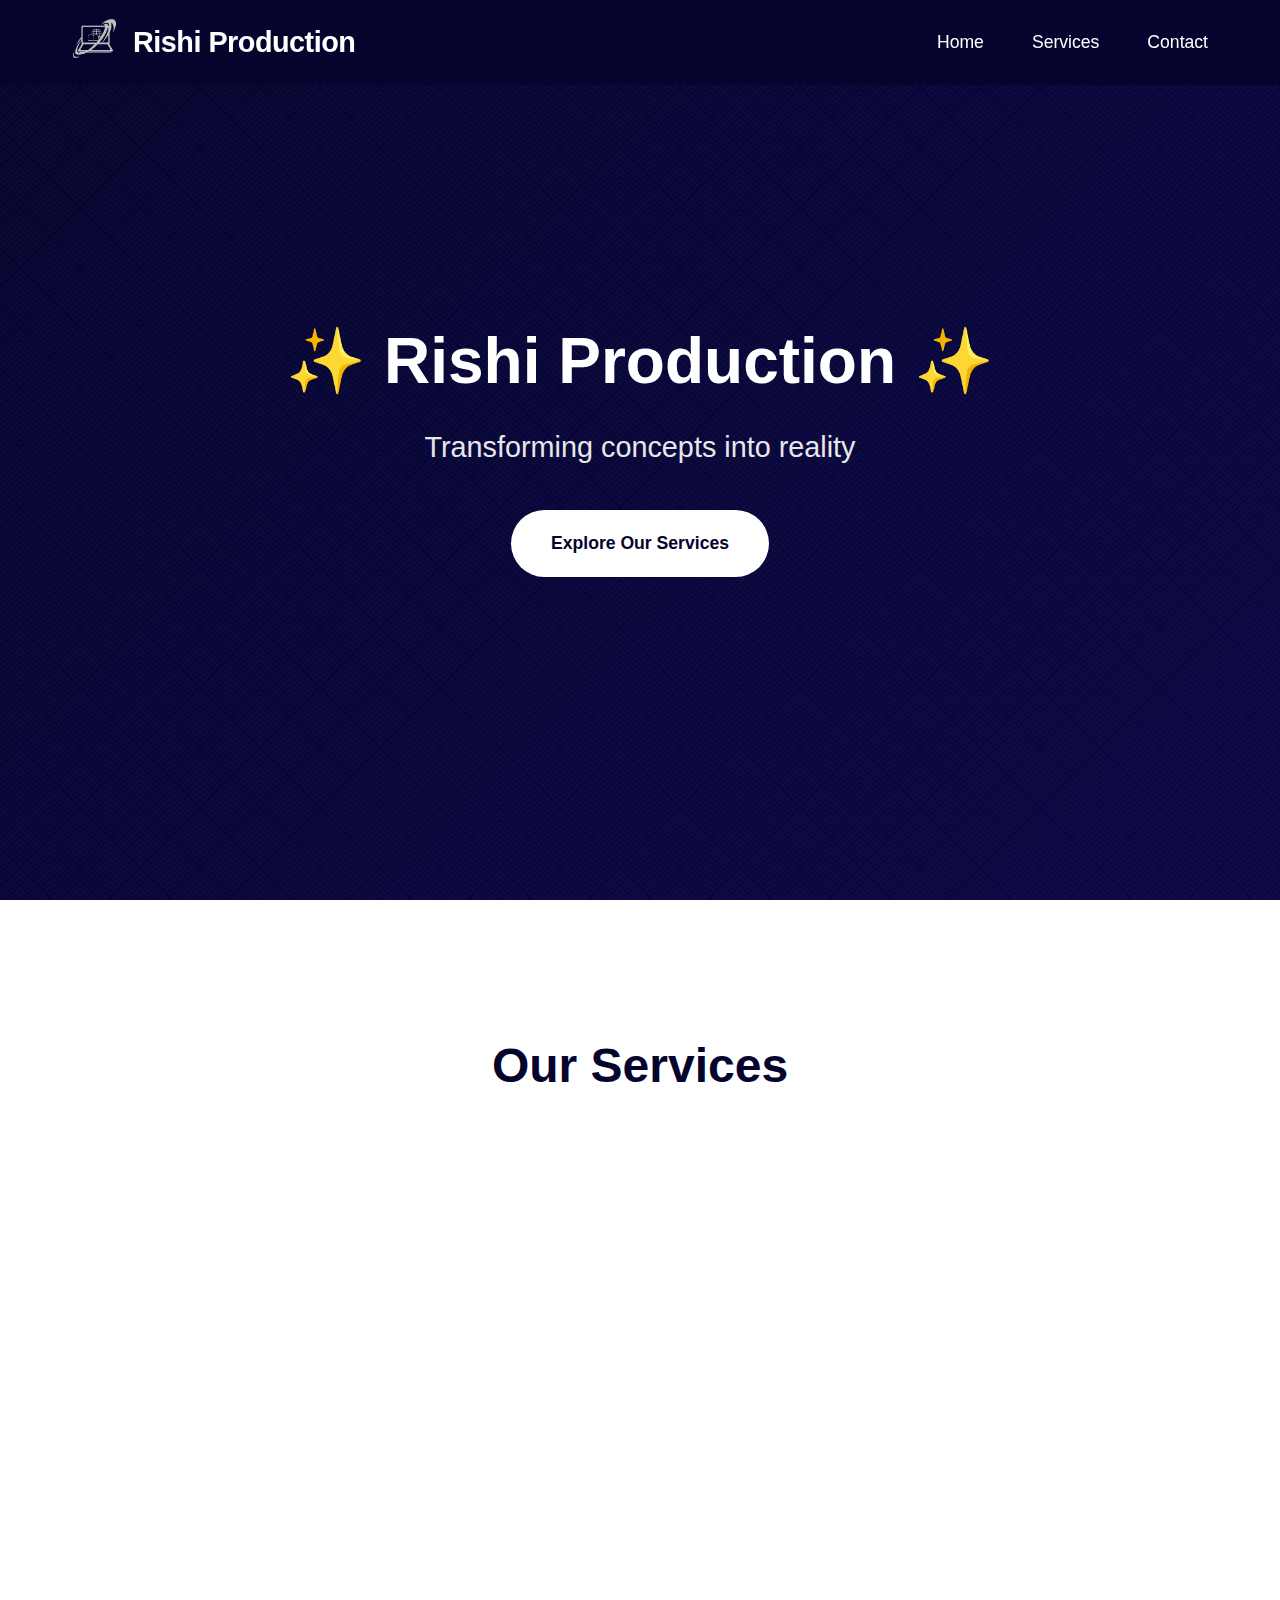
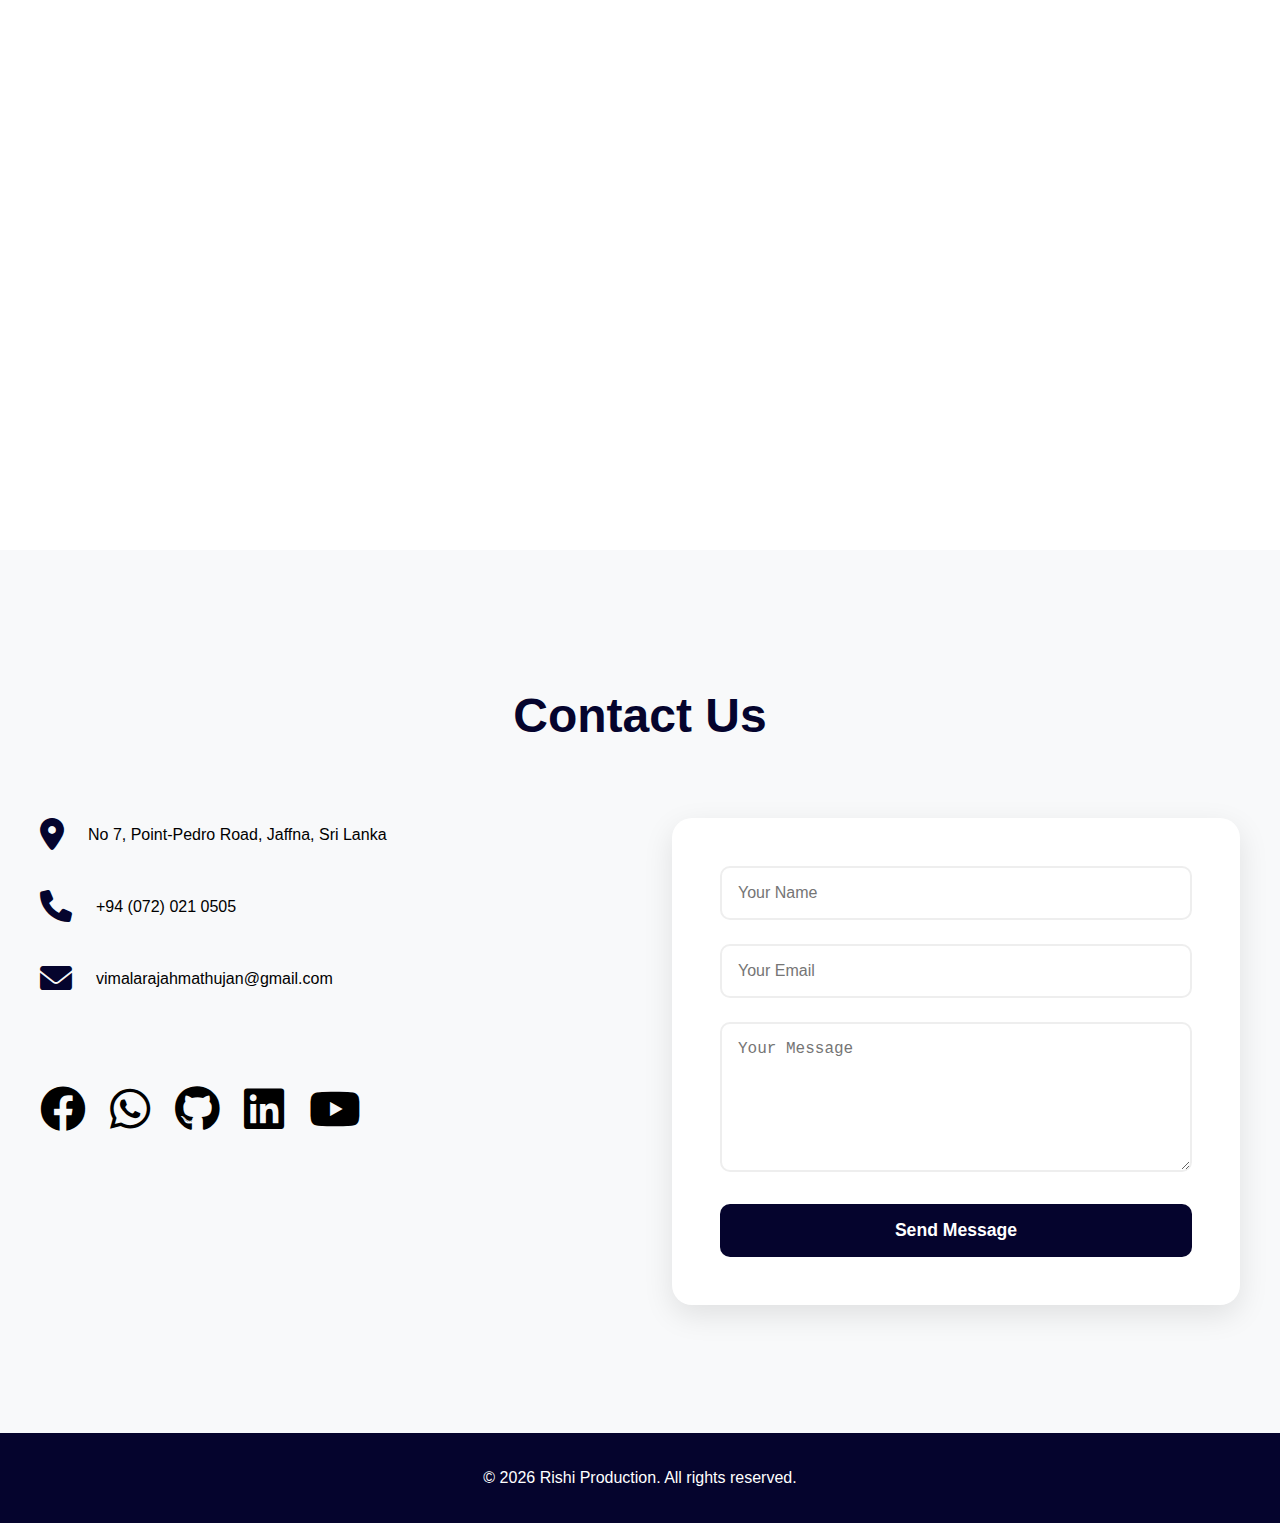
==== index.html @ 58683460 "v6" ====
<!DOCTYPE html>
<html lang="en">
<head>
    <meta charset="UTF-8">
    <meta name="viewport" content="width=device-width, initial-scale=1.0">
    <title>Rishi Production</title>
    <link rel="icon" type="image/svg+xml" href="assets/favicon.png">
    <link rel="stylesheet" href="https://cdnjs.cloudflare.com/ajax/libs/font-awesome/6.0.0/css/all.min.css">
    <link rel="stylesheet" href="style.css">
</head>
<body>
    <nav>
        <div class="nav-content">
            <div class="logo">
                <a href="index.html"><img src="assests/logo.png" alt="Rishi Production Logo">
                </a><a href="index.html"><span>Rishi Production</span></a>
            </div>
            <div class="nav-toggle">
                <i class="fas fa-bars"></i>
            </div>
            <ul class="nav-links">
                <li><a href="#home">Home</a></li>
                <li><a href="#services">Services</a></li>
                <li><a href="#contact">Contact</a></li>
            </ul>
        </div>
    </nav>

    <section id="home" class="hero">
        <div class="hero-content">
            <h1>✨ Rishi Production ✨</h1>
            <p class="slogan">Transforming concepts into reality</p>
            <a href="#services" class="cta-button">Explore Our Services</a>
        </div>
    </section>

    <section id="services" class="services">
        <h2>Our Services</h2>
        <div class="services-grid">
            <div class="service-card">
                <i class="fas fa-pen-fancy"></i>
                <h3>Content Writing</h3>
                <p>Crafting words that captivate and engage ✍️</p>
            </div>
            <div class="service-card">
                <i class="fas fa-book"></i>
                <h3>Story Creation</h3>
                <p>Turning ideas into unforgettable narratives 📖</p>
            </div>
            <div class="service-card">
                <i class="fas fa-video"></i>
                <h3>Video Editing</h3>
                <p>Transforming raw footage into cinematic masterpieces 🎬</p>
            </div>
            <div class="service-card">
                <i class="fas fa-ad"></i>
                <h3>Advertisement Editing</h3>
                <p>Designing eye-catching ads that convert 📢</p>
            </div>
            <div class="service-card">
                <i class="fas fa-paint-brush"></i>
                <h3>Logo Design</h3>
                <p>Creating logos that define your brand 🔑</p>
            </div>
            <div class="service-card">
                <i class="fas fa-image"></i>
                <h3>Poster Design</h3>
                <p>Crafting visuals that speak louder than words 🖼️</p>
            </div>
            <div class="service-card">
                <i class="fas fa-server"></i>
                <h3>Web Hosting</h3>
                <p>Providing reliable, fast hosting for your projects 🌐</p>
            </div>
            <div class="service-card">
                <i class="fas fa-code"></i>
                <h3>Web Development</h3>
                <p>Building modern, responsive websites to grow your business 💻</p>
            </div>
            <div class="service-card">
                <i class="fas fa-users"></i>
                <h3>Media Management</h3>
                <p>Optimizing your social media presence to reach your audience 📡</p>
            </div>
        </div>
    </section>

    <section id="contact" class="contact">
        <h2>Contact Us</h2>
        <div class="contact-content">
            <div class="contact-info">
               <div class="contact-item">
                   <i class="fas fa-map-marker-alt"></i>
                   <p>No 7, Point-Pedro Road, Jaffna, Sri Lanka</p>
               </div>
               <div class="contact-item">
                   <i class="fas fa-phone"></i>
                   <p><a style="color: black;" onmouseover="this.style.color='blue'" onmouseout="this.style.color='black'" href="tel:+94720210505">+94 (072) 021 0505</a></p>
               </div>
               <div class="contact-item">
                   <i class="fas fa-envelope"></i>
                   <p><a style="color: black;" onmouseover="this.style.color='blue'" onmouseout="this.style.color='black'" href="mailto:vimalarajahmathujan@gmail.com">vimalarajahmathujan@gmail.com</a></p>
               </div>
              <div class="social-media">
                  <a href="https://www.facebook.com/rishiproduction1" target="_blank" class="social-media-link" style="color: black;" onmouseover="this.style.color='blue'" onmouseout="this.style.color='black'">
                      <i class="fab fa-facebook"></i>
                  </a>
                  <a href="https://wa.me/+94720210505" target="_blank" class="social-media-link" style="color: black;" onmouseover="this.style.color='green'" onmouseout="this.style.color='black'">
                      <i class="fab fa-whatsapp"></i>
                  </a>
                  <a href="#home" target="_blank" class="social-media-link" style="color: black;" onmouseover="this.style.color='black'" onmouseout="this.style.color='black'">
                      <i class="fab fa-github"></i>
                  </a>
                  <a href="#home" target="_blank" class="social-media-link" style="color: black;" onmouseover="this.style.color='lightblue'" onmouseout="this.style.color='black'">
                      <i class="fab fa-linkedin"></i>
                  </a>
                  <a href="https://www.youtube.com/@Rishi-product" target="_blank" class="social-media-link" style="color: black;" onmouseover="this.style.color='red'" onmouseout="this.style.color='black'">
                      <i class="fab fa-youtube"></i>
                  </a>
              </div>
            </div>
            <form action="https://usebasin.com/f/ab5784788a29" method="POST">
                <input type="text" name="name" placeholder="Your Name" required>
                <input type="email" name="email" placeholder="Your Email" required>
                <textarea name="message" placeholder="Your Message" required></textarea>
                <button type="submit">Send Message</button>
            </form>
        </div>
    </section>
    

    <footer>
        <p>&copy; <span class="copyright-year"></span> Rishi Production. All rights reserved.</p>
      </footer>

    <script src="main.js"></script>
</body>
</html>
---- style.css ----
/* Modern and Clean Design */
:root {
  --primary: #05042d;
  --white: #ffffff;
  --gradient: linear-gradient(135deg, #05042d 0%, #0a0744 100%);
  --shadow: 0 10px 30px rgba(0, 0, 0, 0.1);
  --transition: all 0.4s cubic-bezier(0.165, 0.84, 0.44, 1);
}

* {
  margin: 0;
  padding: 0;
  box-sizing: border-box;
}

body {
  font-family: 'Inter', sans-serif;
  line-height: 1.6;
  overflow-x: hidden;
  background: var(--white);
}

/* Elegant Navigation */
nav {
  position: fixed;
  width: 100%;
  z-index: 1000;
  background: rgba(5, 4, 45, 0.95);
  backdrop-filter: blur(10px);
  padding: 1rem 0;
}

.nav-content {
  max-width: 1200px;
  margin: 0 auto;
  padding: 0 2rem;
  display: flex;
  justify-content: space-between;
  align-items: center;
}

.logo {
  display: flex;
  align-items: center;
  gap: 1rem;
}

.logo img {
  height: 45px;
  transition: var(--transition);
}

.logo span {
  color: var(--white);
  font-size: 1.8rem;
  font-weight: 700;
  letter-spacing: -0.5px;
}

.nav-links {
  display: flex;
  gap: 3rem;
  list-style: none;
}

.nav-links a {
  color: var(--white);
  text-decoration: none;
  font-weight: 500;
  font-size: 1.1rem;
  transition: var(--transition);
  position: relative;
}

.nav-links a::after {
  content: '';
  position: absolute;
  bottom: -5px;
  left: 0;
  width: 0;
  height: 2px;
  background: var(--white);
  transition: var(--transition);
}

.nav-links a:hover::after {
  width: 100%;
}
.nav-toggle{
  display: none;
}
/* Dynamic Hero Section */
.hero {
  min-height: 100vh;
  background: var(--gradient);
  position: relative;
  overflow: hidden;
  display: flex;
  align-items: center;
  justify-content: center;
  text-align: center;
  padding: 0 1rem;
}

.hero::before {
  content: '';
  position: absolute;
  width: 200%;
  height: 200%;
  background-image: url("data:image/svg+xml,%3Csvg width='60' height='60' viewBox='0 0 60 60' xmlns='http://www.w3.org/2000/svg'%3E%3Cpath d='M54.627 0l.83.828-1.415 1.415L51.8 0h2.827zM5.373 0l-.83.828L5.96 2.243 8.2 0H5.374zM48.97 0l3.657 3.657-1.414 1.414L46.143 0h2.828zM11.03 0L7.372 3.657 8.787 5.07 13.857 0H11.03zm32.284 0L49.8 6.485 48.384 7.9l-7.9-7.9h2.83zM16.686 0L10.2 6.485 11.616 7.9l7.9-7.9h-2.83zm20.97 0l9.315 9.314-1.414 1.414L34.828 0h2.83zM22.344 0L13.03 9.314l1.414 1.414L25.172 0h-2.83zM32 0l12.142 12.142-1.414 1.414L30 .828 17.272 13.556l-1.414-1.414L28 0h4zM.284 0l28 28-1.414 1.414L0 2.544V0h.284zM0 5.373l25.456 25.455-1.414 1.415L0 8.2V5.374zm0 5.656l22.627 22.627-1.414 1.414L0 13.86v-2.83zm0 5.656l19.8 19.8-1.415 1.413L0 19.514v-2.83zm0 5.657l16.97 16.97-1.414 1.415L0 25.172v-2.83zM0 28l14.142 14.142-1.414 1.414L0 30.828V28zm0 5.657L11.314 44.97 9.9 46.386l-9.9-9.9v-2.828zm0 5.657L8.485 47.8 7.07 49.212 0 42.143v-2.83zm0 5.657l5.657 5.657-1.414 1.415L0 47.8v-2.83zm0 5.657l2.828 2.83-1.414 1.413L0 53.456v-2.83zM54.627 60L30 35.373 5.373 60H8.2L30 38.2 51.8 60h2.827zm-5.656 0L30 41.03 11.03 60h2.828L30 43.858 46.142 60h2.83zm-5.656 0L30 46.686 16.686 60h2.83L30 49.515 40.485 60h2.83zm-5.657 0L30 52.343 22.344 60h2.83L30 55.172 34.828 60h2.83zM32 60l-2-2-2 2h4zM59.716 0l-28 28 1.414 1.414L60 2.544V0h-.284zM60 5.373L34.544 30.828l1.414 1.415L60 8.2V5.374zm0 5.656L37.373 33.656l1.414 1.414L60 13.86v-2.83zm0 5.656l-19.8 19.8 1.415 1.413L60 19.514v-2.83zm0 5.657l-16.97 16.97 1.414 1.415L60 25.172v-2.83zM60 28L45.858 42.142l1.414 1.414L60 30.828V28zm0 5.657L48.686 44.97l1.415 1.415 9.9-9.9v-2.828zm0 5.657L51.515 47.8l1.414 1.413 7.07-7.07v-2.83zm0 5.657l-5.657 5.657 1.414 1.415L60 47.8v-2.83zm0 5.657l-2.828 2.83 1.414 1.413L60 53.456v-2.83zM39.9 16.385l1.414-1.414L30 3.658 18.686 14.97l1.415 1.415 9.9-9.9 9.9 9.9zm-2.83 2.828l1.415-1.414L30 9.313 21.515 17.8l1.414 1.413 7.07-7.07 7.07 7.07zm-2.827 2.83l1.414-1.416L30 14.97l-5.657 5.657 1.414 1.415L30 17.8l4.243 4.242zm-2.83 2.827l1.415-1.414L30 20.626l-2.828 2.83 1.414 1.414L30 23.456l1.414 1.414zM56.87 59.414L58.284 58 30 29.716 1.716 58l1.414 1.414L30 32.544l26.87 26.87z' fill='%23ffffff' fill-opacity='0.05' fill-rule='evenodd'/%3E%3C/svg%3E");
  animation: patternMove 20s linear infinite;
  opacity: 0.5;
}
 a{
  /* color: var(--primary); */
  text-decoration: none;
  cursor: pointer;
}
 p a:hover{
  color:rgb(220, 13, 13);
}

@keyframes patternMove {
  0% { transform: translate(0, 0); }
  100% { transform: translate(-50%, -50%); }
}

.hero-content {
  max-width: 800px;
  position: relative;
  z-index: 1;
  color: var(--white);
}

.hero h1 {
  font-size: 4rem;
  font-weight: 800;
  margin-bottom: 1.5rem;
  line-height: 1.2;
  animation: fadeInUp 1s ease;
}

.hero .slogan {
  font-size: 1.8rem;
  margin-bottom: 2.5rem;
  opacity: 0.9;
  animation: fadeInUp 1s ease 0.2s backwards;
}

.cta-button {
  display: inline-block;
  padding: 1.2rem 2.5rem;
  background: var(--white);
  color: var(--primary);
  text-decoration: none;
  border-radius: 50px;
  font-weight: 600;
  font-size: 1.1rem;
  transition: var(--transition);
  animation: fadeInUp 1s ease 0.4s backwards;
}

.cta-button:hover {
  transform: translateY(-5px);
  box-shadow: 0 15px 30px rgba(0, 0, 0, 0.2);
}

/* Services Section */
.services {
  padding: 8rem 2rem;
}

.services h2 {
  text-align: center;
  font-size: 3rem;
  color: var(--primary);
  margin-bottom: 4rem;
}

.services-grid {
  display: grid;
  grid-template-columns: repeat(auto-fit, minmax(280px, 1fr));
  gap: 2.5rem;
  max-width: 1200px;
  margin: 0 auto;
}

.service-card {
  background: var(--white);
  padding: 2.5rem;
  border-radius: 20px;
  text-align: center;
  box-shadow: var(--shadow);
  transition: var(--transition);
  position: relative;
  overflow: hidden;
}

.service-card::before {
  content: '';
  position: absolute;
  top: 0;
  left: 0;
  width: 100%;
  height: 100%;
  background: var(--gradient);
  opacity: 0;
  transition: var(--transition);
  z-index: 0;
}

.service-card:hover::before {
  opacity: 1;
}

.service-card:hover {
  transform: translateY(-10px);
}

.service-card:hover * {
  color: var(--white);
  position: relative;
  z-index: 1;
}

.service-card i {
  font-size: 3rem;
  color: var(--primary);
  margin-bottom: 1.5rem;
  transition: var(--transition);
}

.service-card h3 {
  font-size: 1.5rem;
  color: var(--primary);
  margin-bottom: 1rem;
  transition: var(--transition);
}

.service-card p {
  color: #666;
  transition: var(--transition);
}

/* Contact Section */
.contact {
  padding: 8rem 2rem;
  background: #f8f9fa;
}

.contact h2 {
  text-align: center;
  font-size: 3rem;
  color: var(--primary);
  margin-bottom: 4rem;
}

.contact-content {
  max-width: 1200px;
  margin: 0 auto;
  display: grid;
  grid-template-columns: repeat(auto-fit, minmax(300px, 1fr));
  gap: 4rem;
}

.contact-info {
  display: flex;
  flex-direction: column;
  gap: 2.5rem;
}

.contact-item {
  display: flex;
  align-items: center;
  gap: 1.5rem;
}

.contact-item i {
  font-size: 2rem;
  color: var(--primary);
}

form {
  background: var(--white);
  padding: 3rem;
  border-radius: 20px;
  box-shadow: var(--shadow);
}

form input,
form textarea {
  width: 100%;
  padding: 1rem;
  margin-bottom: 1.5rem;
  border: 2px solid #eee;
  border-radius: 10px;
  font-size: 1rem;
  transition: var(--transition);
}

form input:focus,
form textarea:focus {
  outline: none;
  border-color: var(--primary);
}

form textarea {
  height: 150px;
  resize: vertical;
}

form button {
  width: 100%;
  padding: 1rem;
  background: var(--primary);
  color: var(--white);
  border: none;
  border-radius: 10px;
  font-size: 1.1rem;
  font-weight: 600;
  cursor: pointer;
  transition: var(--transition);
}

form button:hover {
  transform: translateY(-3px);
  box-shadow: var(--shadow);
}

/* Footer */
footer {
  background: var(--primary);
  color: var(--white);
  text-align: center;
  padding: 2rem;
}

/* Animations */
@keyframes fadeInUp {
  from {
    opacity: 0;
    transform: translateY(20px);
  }
  to {
    opacity: 1;
    transform: translateY(0);
  }
}

/* Responsive Design */
@media (max-width: 768px) {
  .nav-toggle {
    display: block;
    color: var(--white);
    font-size: 1.5rem;
    cursor: pointer;
  }

  .nav-links {
    display: none;
    position: absolute;
    top: 100%;
    left: 0;
    right: 0;
    background: rgba(5, 4, 45, 0.95);
    backdrop-filter: blur(10px);
    padding: 2rem;
    flex-direction: column;
    align-items: center;
    gap: 2rem;
  }

  .nav-links.active {
    display: flex;
  }

  .hero h1 {
    font-size: 3rem;
  }

  .hero .slogan {
    font-size: 1.4rem;
  }

  .services h2,
  .contact h2 {
    font-size: 2.5rem;
  }
}

@media (max-width: 480px) {
  .hero h1 {
    font-size: 2.5rem;
  }

  .hero .slogan {
    font-size: 1.2rem;
  }

  .contact-form {
    padding: 2rem;
  }
}
.social-media {
    margin-top: 20px;
    text-align: left; 
}

.social-media a {
    margin-right: 20px;
    font-size: 46px;
    color: #333;
    display: inline-block;
}

.social-media a:first-child {
  margin-top: 20px;
}

@media only screen and (max-width: 768px) {
  .social-media a {
    font-size: 36px;
  }
  .social-media {
    text-align: center; 
}
}
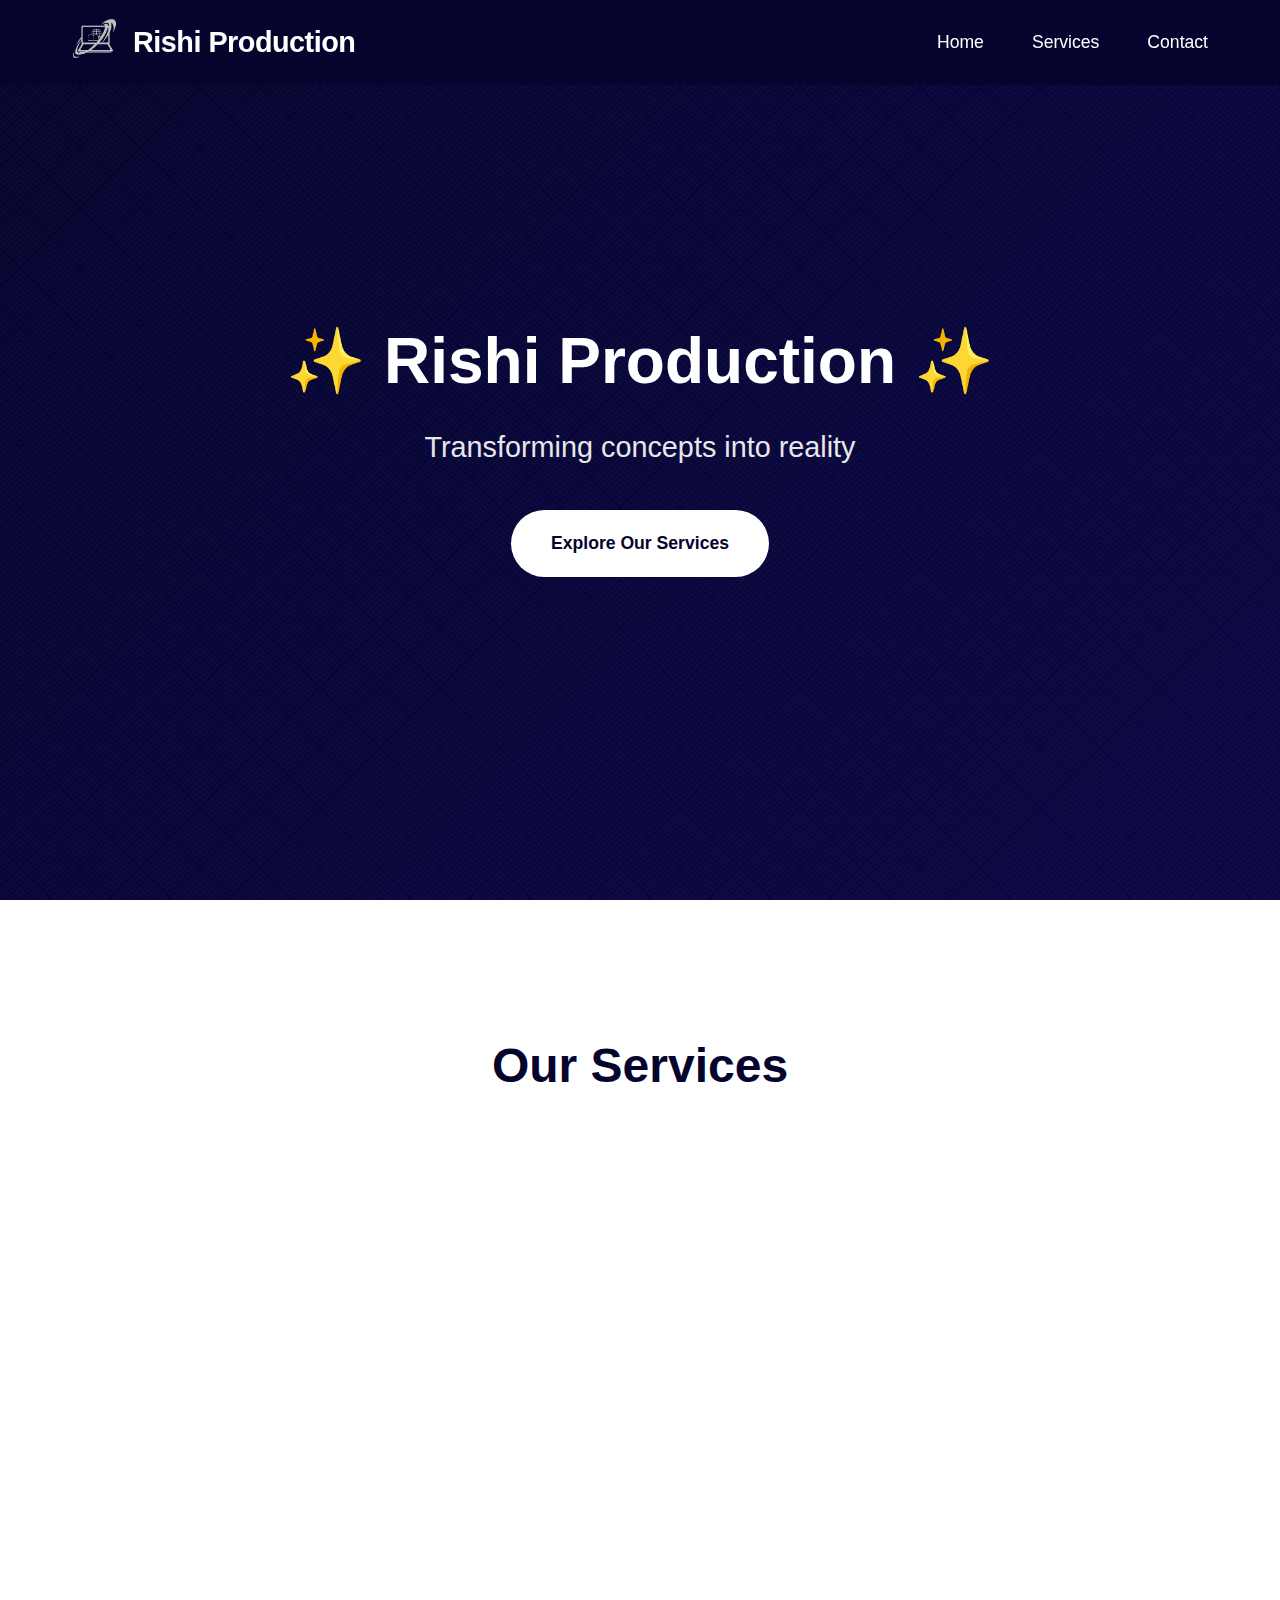
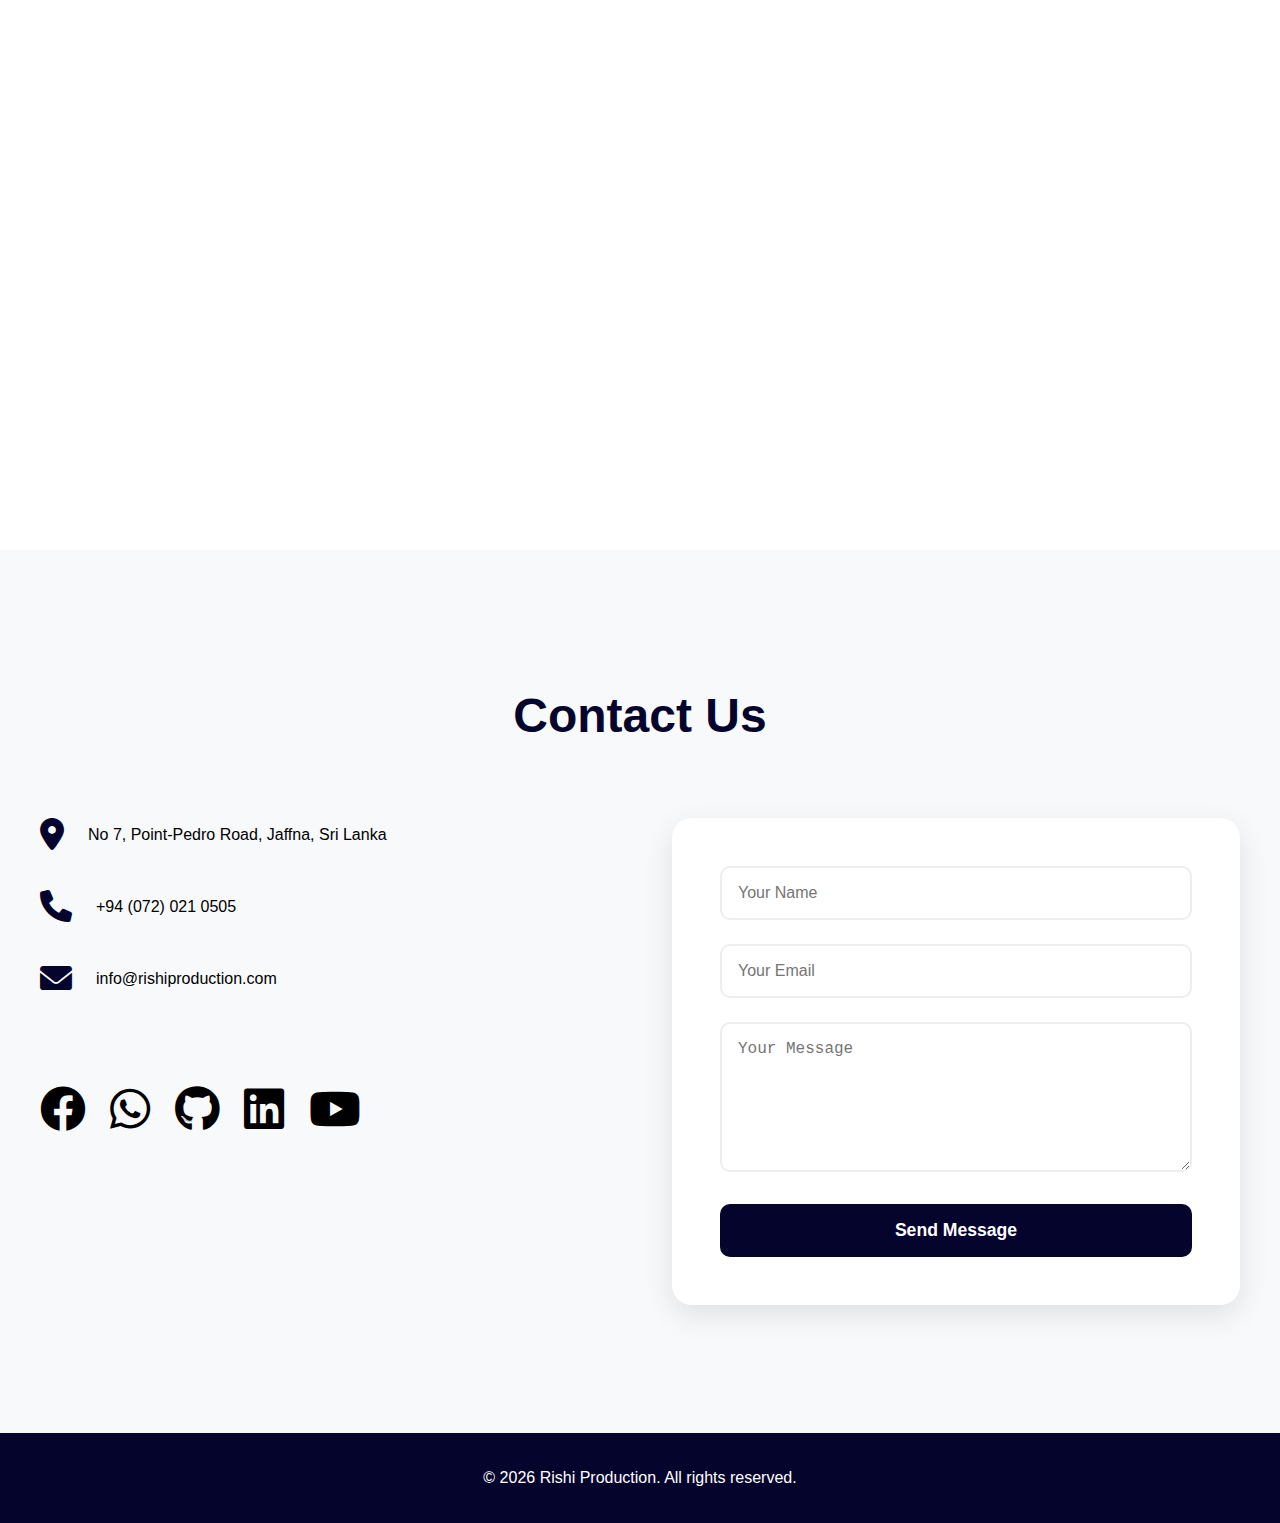
==== commit f82840e4: "Update index.html" ====
--- a/index.html
+++ b/index.html
@@ -4,7 +4,7 @@
     <meta charset="UTF-8">
     <meta name="viewport" content="width=device-width, initial-scale=1.0">
     <title>Rishi Production</title>
-    <link rel="icon" type="image/svg+xml" href="assets/favicon.png">
+    <link rel="icon" type="image/svg+xml" href="assests/favicon.png">
     <link rel="stylesheet" href="https://cdnjs.cloudflare.com/ajax/libs/font-awesome/6.0.0/css/all.min.css">
     <link rel="stylesheet" href="style.css">
 </head>
@@ -12,8 +12,8 @@
     <nav>
         <div class="nav-content">
             <div class="logo">
-                <a href="index.html"><img src="assests/logo.png" alt="Rishi Production Logo">
-                </a><a href="index.html"><span>Rishi Production</span></a>
+                <a href="/"><img src="assests/logo.png" alt="Rishi Production Logo">
+                </a><a href="/"><span>Rishi Production</span></a>
             </div>
             <div class="nav-toggle">
                 <i class="fas fa-bars"></i>
@@ -99,7 +99,7 @@
                </div>
                <div class="contact-item">
                    <i class="fas fa-envelope"></i>
-                   <p><a style="color: black;" onmouseover="this.style.color='blue'" onmouseout="this.style.color='black'" href="mailto:vimalarajahmathujan@gmail.com">vimalarajahmathujan@gmail.com</a></p>
+                   <p><a style="color: black;" onmouseover="this.style.color='blue'" onmouseout="this.style.color='black'" href="info@rishiproduction.com">info@rishiproduction.com</a></p>
                </div>
               <div class="social-media">
                   <a href="https://www.facebook.com/rishiproduction1" target="_blank" class="social-media-link" style="color: black;" onmouseover="this.style.color='blue'" onmouseout="this.style.color='black'">
@@ -119,20 +119,29 @@
                   </a>
               </div>
             </div>
-            <form action="https://usebasin.com/f/ab5784788a29" method="POST">
+            <form action="https://formsubmit.co/info@rishiproduction.com" method="POST">
                 <input type="text" name="name" placeholder="Your Name" required>
                 <input type="email" name="email" placeholder="Your Email" required>
                 <textarea name="message" placeholder="Your Message" required></textarea>
                 <button type="submit">Send Message</button>
+                <input type="hidden" name="_captcha" value="false">
+                <input type="hidden" name="_next" value="https://rishiproduction.com/Thanks.html">
+                <!-- <input type="hidden" name="_cc" value="vimalarajahmathujan@gmail.com"> -->
+                <input type="hidden" name="_template" value="table">
+                <input type="hidden" name="_error" value="https://rishiproduction.com/Error.html">
             </form>
         </div>
     </section>
-    
 
     <footer>
         <p>&copy; <span class="copyright-year"></span> Rishi Production. All rights reserved.</p>
       </footer>
 
     <script src="main.js"></script>
+    <script>
+        if (window.location.pathname === '/index.html') {
+            window.history.replaceState(null, null, '/');
+        }
+    </script>
 </body>
 </html>